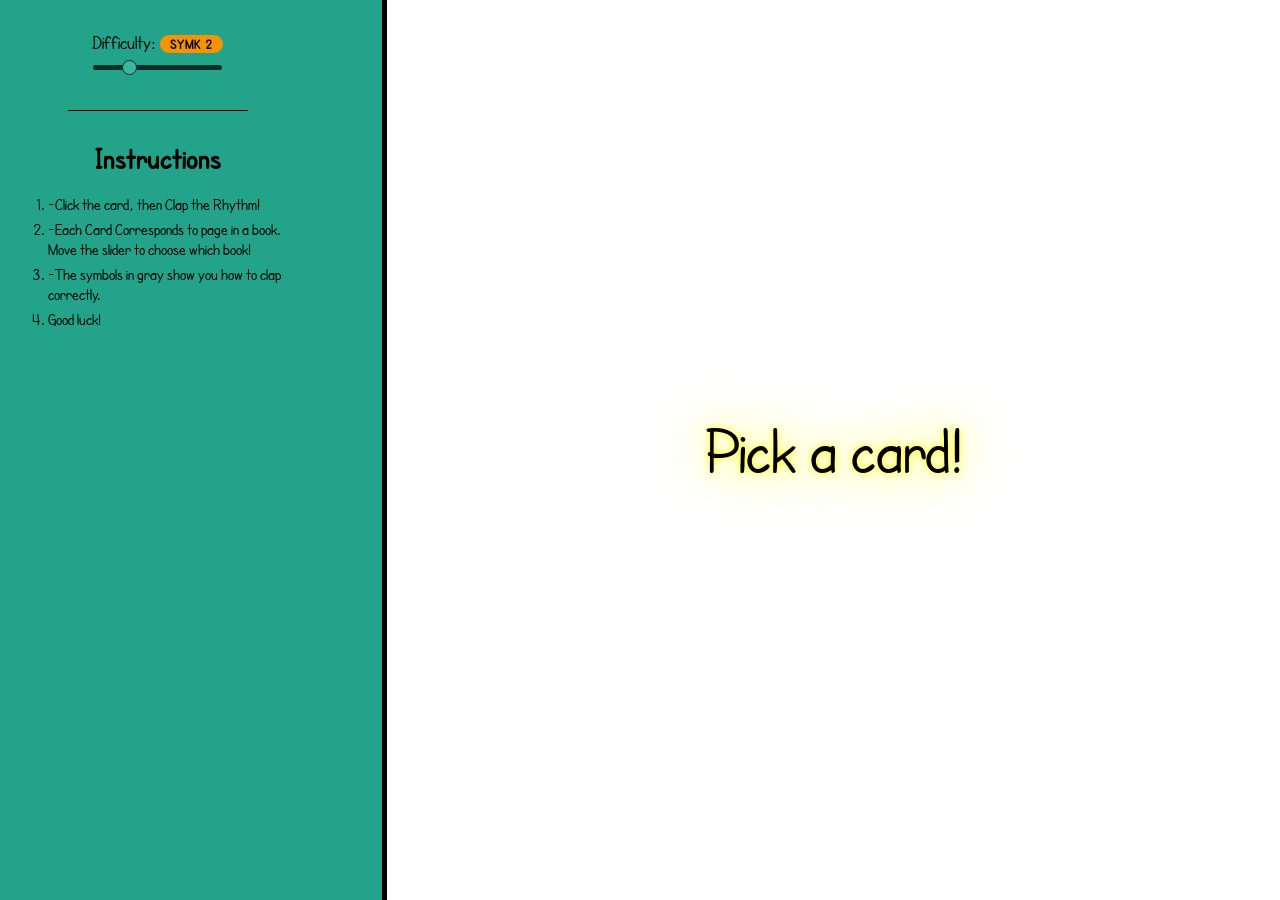
==== index.html @ b8a9c11f "Add files via upload" ====
<!DOCTYPE html>
<html><head>
<meta http-equiv="content-type" content="text/html; charset=UTF-8">
<script src="https://code.jquery.com/jquery-3.4.1.min.js"></script>
<script src="scripts/namethefriends.js"></script>
<link href="stylesheets/namethefriends2.css" rel="stylesheet">

<title>KC & Friends - Demo</title>

<link rel="apple-touch-icon" sizes="180x180" href="favicon_io/apple-touch-icon.png">
<link rel="icon" type="image/png" sizes="32x32" href="favicon_io/favicon-32x32.png">
<link rel="icon" type="image/png" sizes="16x16" href="favicon_io/favicon-16x16.png">
<link rel="manifest" href="favicon_io/site.webmanifest">

</head>

<body>

<div id="container">

<div id="sidebar">
<div id="questions">

<center id="diff">Difficulty:
<span id="easy" class="easy diff">LEVEL 2</span>
<span id="medium" class="medium diff">SYMK 2</span>
<span id="easymedium" class="easymedium diff">SFKBK2</span>
<span id="hard" class="hard diff">LEVEL 3</span>
<span id="easymediumhard" class="easymediumhard diff">LEVEL 3</span>
<span id="expert" class="expert diff">LEVEL 4</span>
<input type="range" id="difficulty" name="difficulty" class="slider" min="0" max="4"></center>

<hr>

<div class="easy questions">
<h2>Instructions</h2>

<ol>
<li>-Click the card, then Clap the Rhythm!</li>
<li>-Each Card Corresponds to page in a book. Move the slider to choose which book!</li>
<li>-The symbols in gray show you how to clap correctly.</li>
<li>Good luck!</li>
</ol>

</div>

<div class="easymedium medium questions">
<h2>Instructions</h2>

<ol>
<li>-Click the card, then Clap the Rhythm!</li>
<li>-Each Card Corresponds to page in a book. Move the slider to choose which book!</li>
<li>-The symbols in gray show you how to clap correctly.</li>
<li>Good luck!</li>
</ol>

</div>

<div class="easymediumhard hard questions">
<h2>Instructions</h2>

<ol>
<li>-Click the card, then Clap the Rhythm!</li>
<li>-Each Card Corresponds to page in a book. Move the slider to choose which book!</li>
<li>-The symbols in gray show you how to clap correctly.</li>
<li>Good luck!</li>
</ol>

</div>

<div class="expert questions">
<h2>Instructions</h2>

<ol>
<li>-Click the card, then Clap the Rhythm!</li>
<li>-Each Card Corresponds to page in a book. Move the slider to choose which book!</li>
<li>-The symbols in gray show you how to clap correctly.</li>
<li>Good luck!</li>
</ol>

</div>

</div>
</div>

<div id="cards">
<div class="valign">
    <div id="card_pull"><div id="pull_card">Pick a card!</div></div>
</div>
</div>

</div>

</body>
</html>
---- stylesheets/namethefriends2.css ----
html {
    width: 100%;
    height: 100%;
}
body {
    background: url('https://i.imgur.com/41Xa2El.png');
    font-family: Cartoonist;
    font-size: 17px;
    -webkit-touch-callout: none; /* iOS Safari */
    -webkit-user-select: none; /* Safari */
    -khtml-user-select: none; /* Konqueror HTML */
    -moz-user-select: none; /* Old versions of Firefox */
    -ms-user-select: none; /* Internet Explorer/Edge */
    user-select: none; /* Non-prefixed version, currently supported by Chrome, Opera and Firefox */
    width: 100%;
    height: 100%;
    margin: 0;
}
@font-face {
    font-family: Bubble;
    src: url('../fonts/bubble.otf');
}
@font-face {
    font-family: Riffic;
    src: url('../fonts/RifficFree-bold.ttf');
}
@font-face {
    font-family: Cartoonist;
    src: url('../fonts/cartoonist.ttf');
}
@font-face {
    font-family: MusiSync;
    src: url('../fonts/Musisync-qYy6.ttf');
}
h1 {
    font: normal 40px Riffic;
    line-height: 40px;
    text-transform: uppercase;
    margin: 10px 0px 15px;
    letter-spacing: 3px;
}
h2 {
    font: bold 30px Cartoonist;
    letter-spacing: 1px;
    margin: 0px 0px 10px;
    text-align: center;
}
ol {
    text-align: left;
}
ol li {
    margin: 5px 0px;
}
hr {
    display: block;
    width: 60%;
    margin: 40px auto 30px;
    background: #000;
    height: 1px;
    border: 0;
}


#container {
    width: 100vw;
    height: 100vh;
    display: flex;
    align-items: center;
    justify-content: center;
}
#sidebar {
    flex: 0 0 30vw;
    border-right: 5px solid #000;
    height: 100%;
    background: #23A389;
}
#cards {
    flex: 0 0 70vw;
    display: table;
    height: 100%;
    text-align: center;
}
.valign {
    width: 100%;
    height: 100%;
    display: table-cell;
    vertical-align: middle;
}




#main {
    display: table;
    width: 100%;
    height: 100%;
}
#content {
    display: table-cell;
    text-align: center;
    vertical-align: middle;
    width: 100%;
    height: 100%;
}
#card, #questions {
    display: inline-block;
    vertical-align: top;
}
#card {
    border-radius: 20px;
    overflow: hidden;
    position: relative;
}
#card_pull {
}
#card_pull:hover {
    cursor: pointer;
}
#pull_card {
    display: inline-block;
    font-size: 50pt;
    text-shadow: 0px 0px 50px #FFF500, 0px 0px 7px #FFF500;
    line-height: 100vh;
    width: 100%;
}
#card_pull img {
    width: 100%;
    height: 100%;
}
#questions {
    width: 300px;
    padding: 10px;
}
#diff {
    margin: 20px auto;
    font-size: 15pt;
}
#difficulty {
    display: block;
    margin: 10px auto 0px;
}
.slider {
    -webkit-appearance: none;
    height: 5px;
    border-radius: 5px;
    background: #000;
    outline: none;
    opacity: 0.7;
    transition: opacity .15s ease-in-out;
}
.slider:hover {
    opacity: 1;
}
.slider::-webkit-slider-thumb {
    -webkit-appearance: none;
    appearance: none;
    width: 15px;
    height: 15px;
    background: #48BEAC;
    cursor: grab;
    border-radius: 999px;
    border: 1px solid #000;
}
.slider::-webkit-slider-thumb:active {
    cursor: grabbing;
}
.slider::-moz-range-thumb {
    width: 15px;
    height: 15px;
    background: #48BEAC;
    cursor: pointer;
    border-radius: 999px;
}
.diff {
    display: inline-block;
    text-transform: uppercase;
    font-weight: bold;
    padding: 1px 10px;
    border-radius: 999px;
    font-size: 14px;
    letter-spacing: 1px;
    text-align: center;
}
.easy, span.easymedium, .hard, .easymediumhard, .expert {
    display: none;
}
span.easy {
    background: #7BBB34;
}
span.medium {
    background: #F79300;
}
span.easymedium {
    background: #F74500;
}
span.hard {
    background: #FF0000;
}
span.easymediumhard {
    background: #FF0000;
}
span.expert {
    background: #770000;
    color: #fff;
}
.questions {
    width: 100%;
}
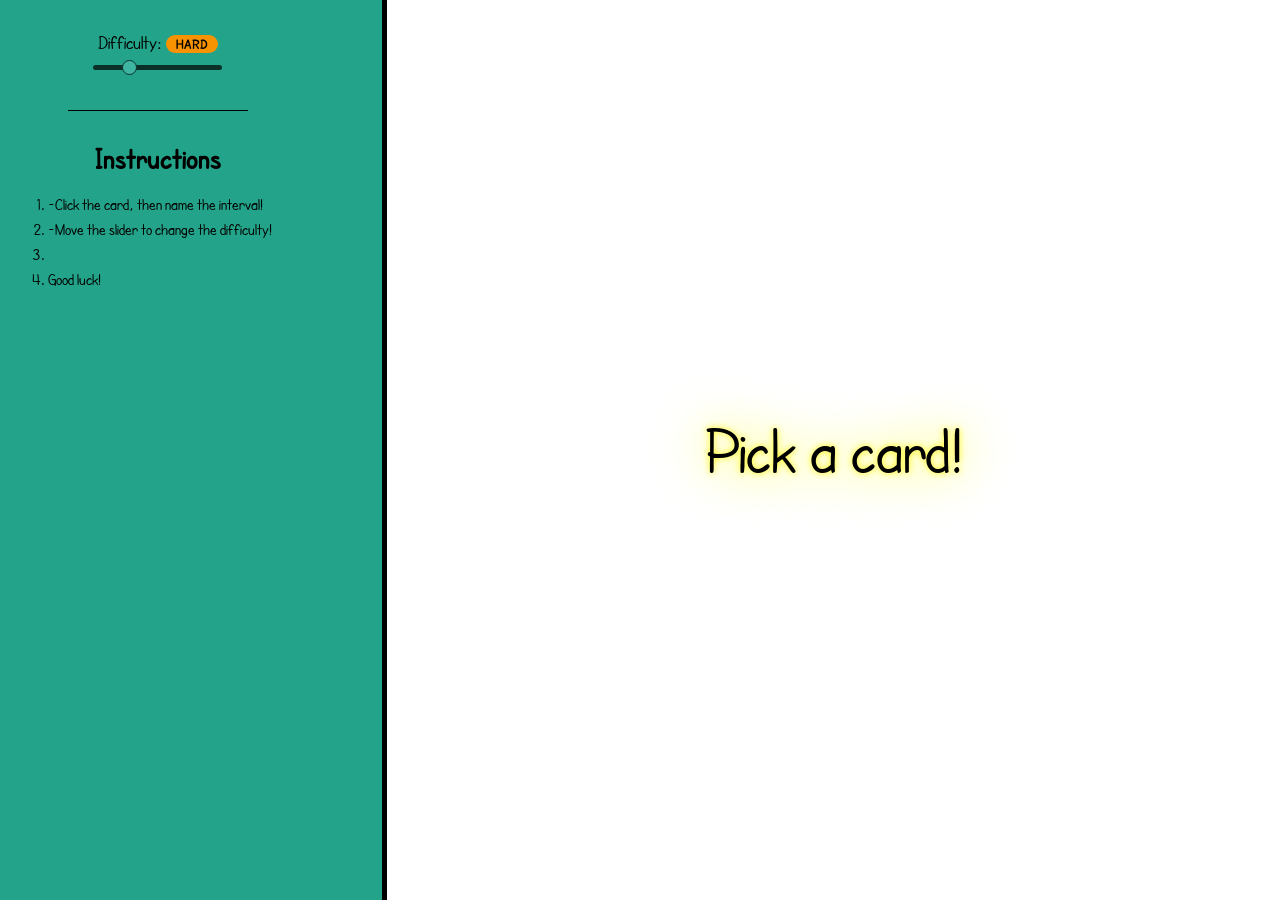
==== commit 6564be09: "Update index.html" ====
--- a/index.html
+++ b/index.html
@@ -22,12 +22,12 @@
 <div id="questions">
 
 <center id="diff">Difficulty:
-<span id="easy" class="easy diff">LEVEL 2</span>
-<span id="medium" class="medium diff">SYMK 2</span>
-<span id="easymedium" class="easymedium diff">SFKBK2</span>
+<span id="easy" class="easy diff">Easy</span>
+<span id="medium" class="medium diff">Hard</span>
+<span id="easymedium" class="easymedium diff">Harder</span>
 <span id="hard" class="hard diff">LEVEL 3</span>
-<span id="easymediumhard" class="easymediumhard diff">LEVEL 3</span>
-<span id="expert" class="expert diff">LEVEL 4</span>
+<span id="easymediumhard" class="easymediumhard diff">Hardest</span>
+<span id="expert" class="expert diff">AHHHHH!!!</span>
 <input type="range" id="difficulty" name="difficulty" class="slider" min="0" max="4"></center>
 
 <hr>
@@ -36,9 +36,9 @@
 <h2>Instructions</h2>
 
 <ol>
-<li>-Click the card, then Clap the Rhythm!</li>
-<li>-Each Card Corresponds to page in a book. Move the slider to choose which book!</li>
-<li>-The symbols in gray show you how to clap correctly.</li>
+<li>-Click the card, then name the interval!</li>
+<li>-Move the slider to change the difficulty!</li>
+<li></li>
 <li>Good luck!</li>
 </ol>
 
@@ -48,9 +48,9 @@
 <h2>Instructions</h2>
 
 <ol>
-<li>-Click the card, then Clap the Rhythm!</li>
-<li>-Each Card Corresponds to page in a book. Move the slider to choose which book!</li>
-<li>-The symbols in gray show you how to clap correctly.</li>
+<li>-Click the card, then name the interval!</li>
+<li>-Move the slider to change the difficulty!</li>
+<li></li>
 <li>Good luck!</li>
 </ol>
 
@@ -60,9 +60,9 @@
 <h2>Instructions</h2>
 
 <ol>
-<li>-Click the card, then Clap the Rhythm!</li>
-<li>-Each Card Corresponds to page in a book. Move the slider to choose which book!</li>
-<li>-The symbols in gray show you how to clap correctly.</li>
+<li>-Click the card, then name the interval!</li>
+<li>-Move the slider to change the difficulty!</li>
+<li></li>
 <li>Good luck!</li>
 </ol>
 
@@ -72,9 +72,9 @@
 <h2>Instructions</h2>
 
 <ol>
-<li>-Click the card, then Clap the Rhythm!</li>
-<li>-Each Card Corresponds to page in a book. Move the slider to choose which book!</li>
-<li>-The symbols in gray show you how to clap correctly.</li>
+<li>-Click the card, then name the interval!</li>
+<li>-Move the slider to change the difficulty!</li>
+<li></li>
 <li>Good luck!</li>
 </ol>
 
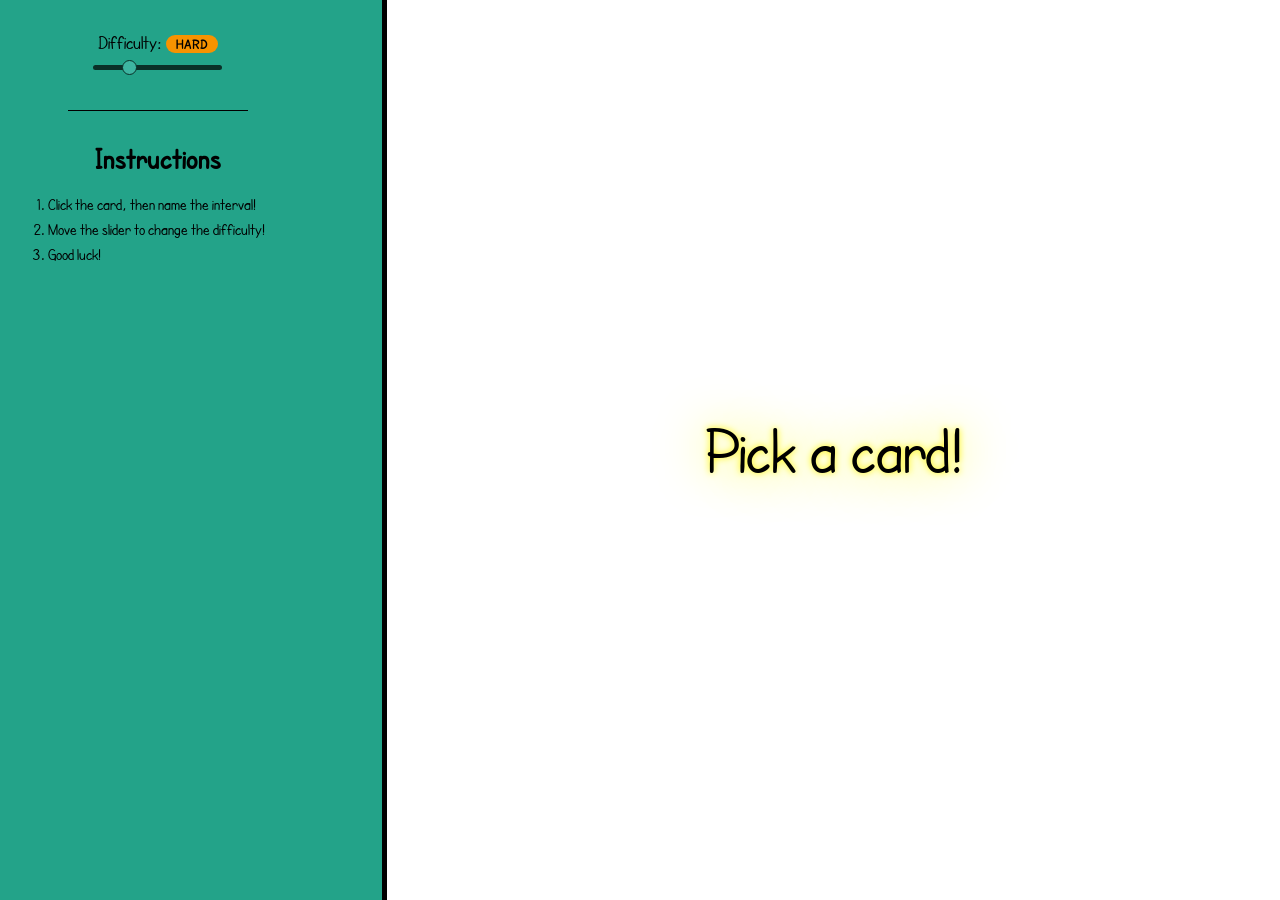
==== commit cf20e796: "Update index.html" ====
--- a/index.html
+++ b/index.html
@@ -36,9 +36,8 @@
 <h2>Instructions</h2>
 
 <ol>
-<li>-Click the card, then name the interval!</li>
-<li>-Move the slider to change the difficulty!</li>
-<li></li>
+<li>Click the card, then name the interval!</li>
+<li>Move the slider to change the difficulty!</li>
 <li>Good luck!</li>
 </ol>
 
@@ -48,9 +47,8 @@
 <h2>Instructions</h2>
 
 <ol>
-<li>-Click the card, then name the interval!</li>
-<li>-Move the slider to change the difficulty!</li>
-<li></li>
+<li>Click the card, then name the interval!</li>
+<li>Move the slider to change the difficulty!</li>
 <li>Good luck!</li>
 </ol>
 
@@ -60,9 +58,8 @@
 <h2>Instructions</h2>
 
 <ol>
-<li>-Click the card, then name the interval!</li>
-<li>-Move the slider to change the difficulty!</li>
-<li></li>
+<li>Click the card, then name the interval!</li>
+<li>Move the slider to change the difficulty!</li>
 <li>Good luck!</li>
 </ol>
 
@@ -72,9 +69,8 @@
 <h2>Instructions</h2>
 
 <ol>
-<li>-Click the card, then name the interval!</li>
-<li>-Move the slider to change the difficulty!</li>
-<li></li>
+<li>Click the card, then name the interval!</li>
+<li>Move the slider to change the difficulty!</li>
 <li>Good luck!</li>
 </ol>
 
--- a/stylesheets/namethefriends2.css
+++ b/stylesheets/namethefriends2.css
@@ -124,8 +124,8 @@
     width: 100%;
 }
 #card_pull img {
-    width: 100%;
-    height: 100%;
+    width: auto;
+    height: 500px;
 }
 #questions {
     width: 300px;
@@ -205,4 +205,4 @@
 }
 .questions {
     width: 100%;
-}+}
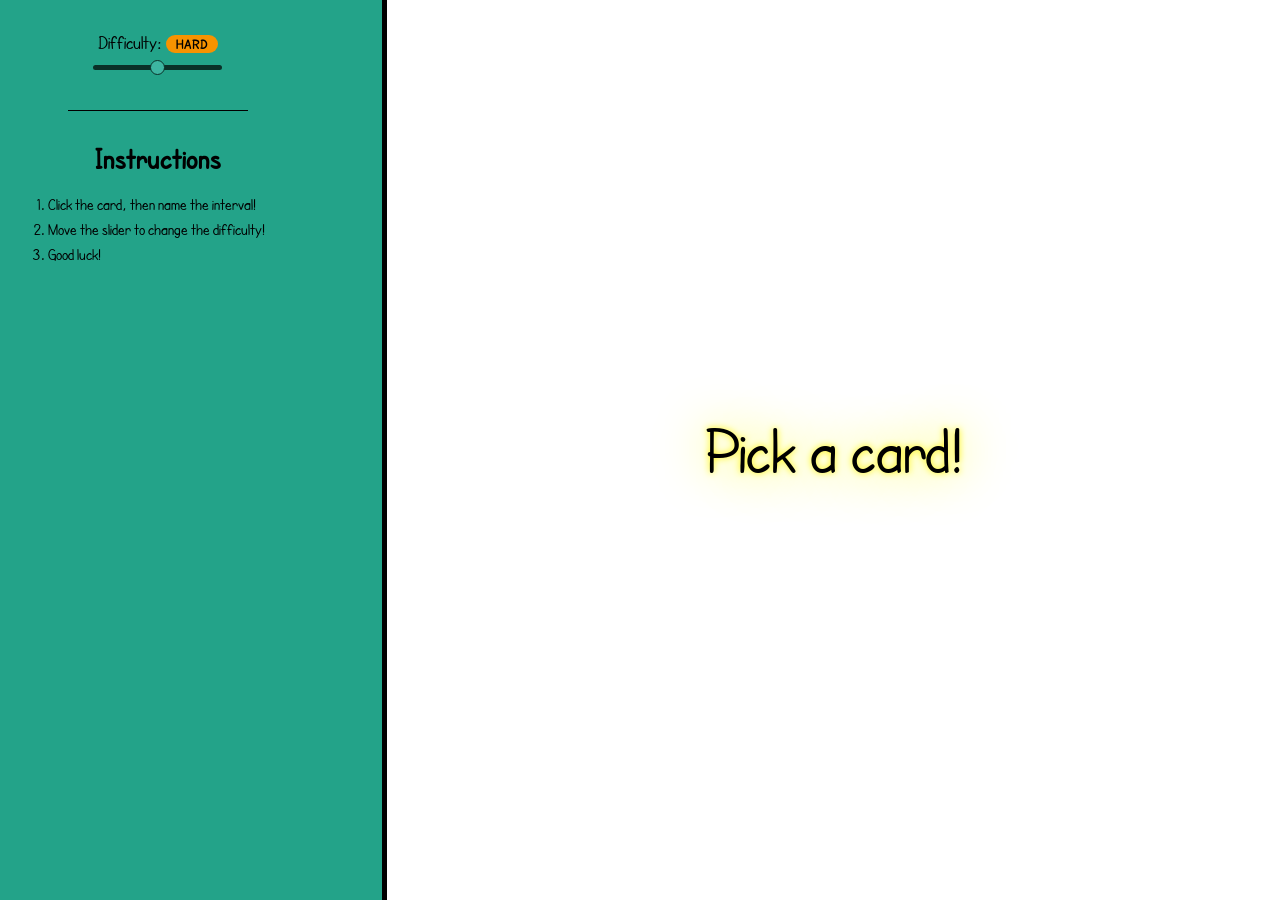
==== commit 92a1ecca: "Update index.html" ====
--- a/index.html
+++ b/index.html
@@ -28,7 +28,7 @@
 <span id="hard" class="hard diff">LEVEL 3</span>
 <span id="easymediumhard" class="easymediumhard diff">Hardest</span>
 <span id="expert" class="expert diff">AHHHHH!!!</span>
-<input type="range" id="difficulty" name="difficulty" class="slider" min="0" max="4"></center>
+<input type="range" id="difficulty" name="difficulty" class="slider" min="0" max="2"></center>
 
 <hr>
 
